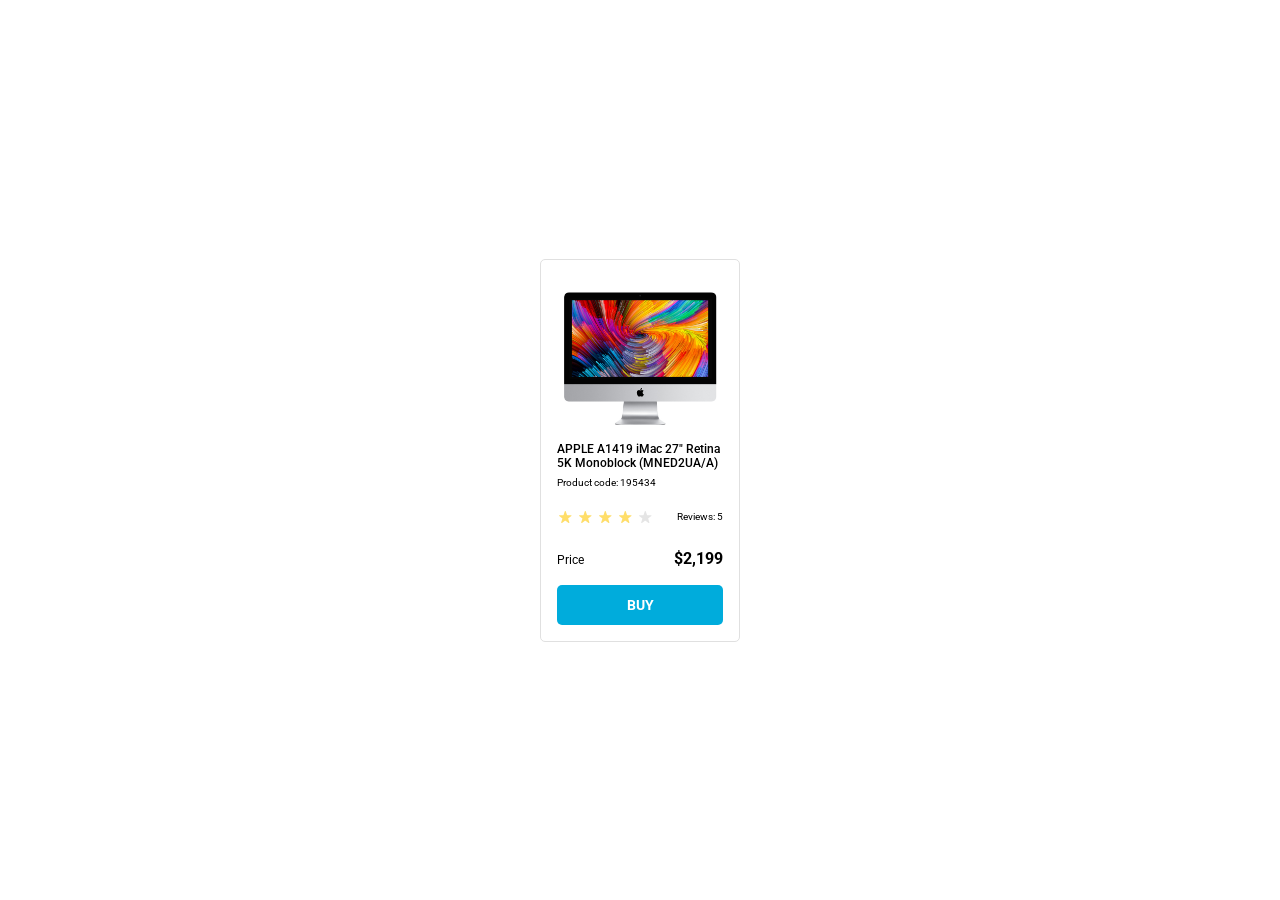
==== index.html @ 7f6f4fb9 "make build" ====
<!doctype html><html lang="en"><head><meta charset="utf-8"><meta name="viewport" content="width=device-width, initial-scale=1.0"><title>Product Card</title><link rel="stylesheet" href="index.34c1d015.css"><link rel="preconnect" href="https://fonts.googleapis.com"><link rel="preconnect" href="https://fonts.gstatic.com" crossorigin><link href="https://fonts.googleapis.com/css2?family=Roboto:wght@400;500;700&display=swap" rel="stylesheet"></head><body> <article class="card" data-qa="card"> <img src="imac.202c52ff.jpeg" alt="iMac 27" class="card__image"> <h2 class="card__title"> APPLE A1419 iMac 27" Retina 5K Monoblock (MNED2UA/A) </h2> <p class="card__code">Product code: 195434</p> <div class="card__reviews"> <div class="stars stars--4"> <div class="stars__star"></div> <div class="stars__star"></div> <div class="stars__star"></div> <div class="stars__star"></div> <div class="stars__star"></div> </div> <span class="reviews">Reviews: 5</span> </div> <div class="card__price-container"> <span class="card__price-label">Price</span> <span class="card__price-value">$2,199</span> </div> <a href="#" class="card__button" data-qa="hover"> BUY </a> </article> </body></html>
---- index.34c1d015.css ----
.stars{display:flex}.stars__star{background-image:url(star.822d561e.svg);background-position:50%;background-repeat:no-repeat;width:16px;height:16px;margin-right:4px}.stars__star:last-child{margin-right:0}.stars--1 .stars__star:nth-child(-n+1),.stars--2 .stars__star:nth-child(-n+2),.stars--3 .stars__star:nth-child(-n+3),.stars--4 .stars__star:nth-child(-n+4),.stars--5 .stars__star:nth-child(-n+5){background-image:url(star-active.edda4c43.svg)}*{box-sizing:border-box}body,h2,p{margin:0}body{justify-content:center;align-items:center;min-height:100vh;font-family:Roboto,sans-serif;display:flex}.card{border:1px solid #e0e0e0;border-radius:5px;flex-direction:column;width:200px;padding:32px 16px 16px;display:flex}.card:hover{border-color:#f3f3f3}.card__image{object-fit:contain;background-repeat:no-repeat;width:160px;height:134px;margin:0 auto 16px}.card__title{color:#000;margin-bottom:4px;font-size:12px;font-weight:500;line-height:14px}.card__code{color:#000;margin-bottom:16px;font-size:10px;font-weight:400;line-height:18px}.card__reviews{white-space:nowrap;justify-content:space-between;align-items:center;width:100%;margin-bottom:24px;font-size:10px;font-weight:400;line-height:18px;display:flex}.card__price-container{justify-content:space-between;align-items:baseline;width:100%;margin-bottom:16px;display:flex}.card__price-label{font-size:12px;font-weight:400;line-height:18px}.card__price-value{font-size:16px;font-weight:700;line-height:18px}.card__button{color:#fff;background-color:#00acdc;border-radius:5px;justify-content:center;align-items:center;width:100%;height:40px;margin-top:auto;font-family:Roboto,sans-serif;font-size:14px;font-weight:700;text-decoration:none;display:flex}.card__button:hover{color:#00acdc;background-color:#fff;border:1px solid #00acdc}
/*# sourceMappingURL=index.34c1d015.css.map */
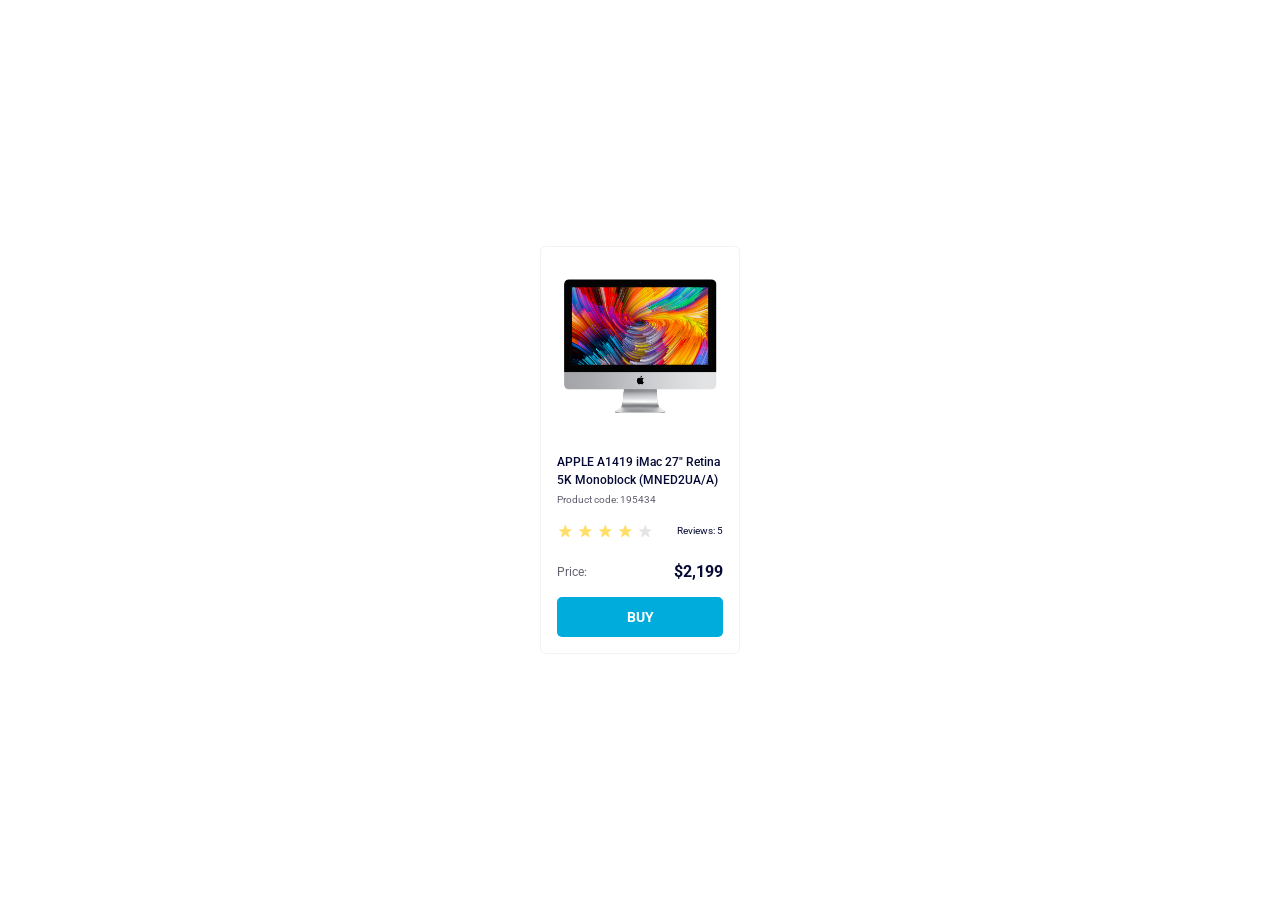
==== commit f3d289bb: "make build" ====
--- a/index.html
+++ b/index.html
@@ -1 +1 @@
-<!doctype html><html lang="en"><head><meta charset="utf-8"><meta name="viewport" content="width=device-width, initial-scale=1.0"><title>Product Card</title><link rel="stylesheet" href="index.34c1d015.css"><link rel="preconnect" href="https://fonts.googleapis.com"><link rel="preconnect" href="https://fonts.gstatic.com" crossorigin><link href="https://fonts.googleapis.com/css2?family=Roboto:wght@400;500;700&display=swap" rel="stylesheet"></head><body> <article class="card" data-qa="card"> <img src="imac.202c52ff.jpeg" alt="iMac 27" class="card__image"> <h2 class="card__title"> APPLE A1419 iMac 27" Retina 5K Monoblock (MNED2UA/A) </h2> <p class="card__code">Product code: 195434</p> <div class="card__reviews"> <div class="stars stars--4"> <div class="stars__star"></div> <div class="stars__star"></div> <div class="stars__star"></div> <div class="stars__star"></div> <div class="stars__star"></div> </div> <span class="reviews">Reviews: 5</span> </div> <div class="card__price-container"> <span class="card__price-label">Price</span> <span class="card__price-value">$2,199</span> </div> <a href="#" class="card__button" data-qa="hover"> BUY </a> </article> </body></html>+<!doctype html><html lang="en"><head><meta charset="utf-8"><meta name="viewport" content="width=device-width, initial-scale=1.0"><title>Product Card</title><link rel="preconnect" href="https://fonts.googleapis.com"><link rel="preconnect" href="https://fonts.gstatic.com" crossorigin><link href="https://fonts.googleapis.com/css2?family=Roboto:wght@400;500;700&display=swap" rel="stylesheet"><link rel="stylesheet" href="index.ef5a53d4.css"></head><body> <article class="card" data-qa="card"> <img src="imac.202c52ff.jpeg" alt="iMac 27" class="card__image"> <h2 class="card__title"> APPLE A1419 iMac 27" Retina 5K Monoblock (MNED2UA/A) </h2> <p class="card__code">Product code: 195434</p> <div class="card__reviews"> <div class="stars stars--4"> <div class="stars__star"></div> <div class="stars__star"></div> <div class="stars__star"></div> <div class="stars__star"></div> <div class="stars__star"></div> </div> <span class="reviews">Reviews: 5</span> </div> <div class="card__price-container"> <span class="card__price-label">Price:</span> <span class="card__price-value">$2,199</span> </div> <a href="#" class="card__button" data-qa="hover"> BUY </a> </article> </body></html>
--- a/index.ef5a53d4.css
+++ b/index.ef5a53d4.css
@@ -0,0 +1,2 @@
+.stars{display:flex}.stars__star{background-image:url(star.822d561e.svg);background-position:50%;background-repeat:no-repeat;width:16px;height:16px;margin-right:4px}.stars__star:last-child{margin-right:0}.stars--1 .stars__star:nth-child(-n+1),.stars--2 .stars__star:nth-child(-n+2),.stars--3 .stars__star:nth-child(-n+3),.stars--4 .stars__star:nth-child(-n+4),.stars--5 .stars__star:nth-child(-n+5){background-image:url(star-active.edda4c43.svg)}.card{border:1px solid #f3f3f3;border-radius:5px;flex-direction:column;width:200px;padding:32px 16px 16px;display:flex}.card__image{background-repeat:no-repeat;width:160px;height:134px;margin:0 auto 40px}.card__title{color:#060b35;margin-bottom:4px;font-size:12px;font-weight:500;line-height:18px}.card__code{color:#616070;margin-bottom:16px;font-size:10px;font-weight:400;line-height:14px}.card__reviews{white-space:nowrap;color:#060b35;justify-content:space-between;align-items:center;width:100%;margin-bottom:24px;font-size:10px;font-weight:400;line-height:14px;display:flex}.card__price-container{justify-content:space-between;width:100%;margin-bottom:16px;display:flex}.card__price-label{color:#616070;font-size:12px;font-weight:400;line-height:18px}.card__price-value{color:#060b35;font-size:16px;font-weight:700;line-height:18px}.card__button{color:#fff;background-color:#00acdc;border-radius:5px;justify-content:center;align-items:center;width:100%;height:40px;margin-top:auto;font-family:Roboto,sans-serif;font-size:14px;font-weight:700;text-decoration:none;display:flex}.card__button:hover{color:#00acdc;background-color:#fff;border:1px solid #00acdc}*{box-sizing:border-box}body,h2,p{margin:0}body{justify-content:center;align-items:center;min-height:100vh;font-family:Roboto,sans-serif;display:flex}
+/*# sourceMappingURL=index.ef5a53d4.css.map */
